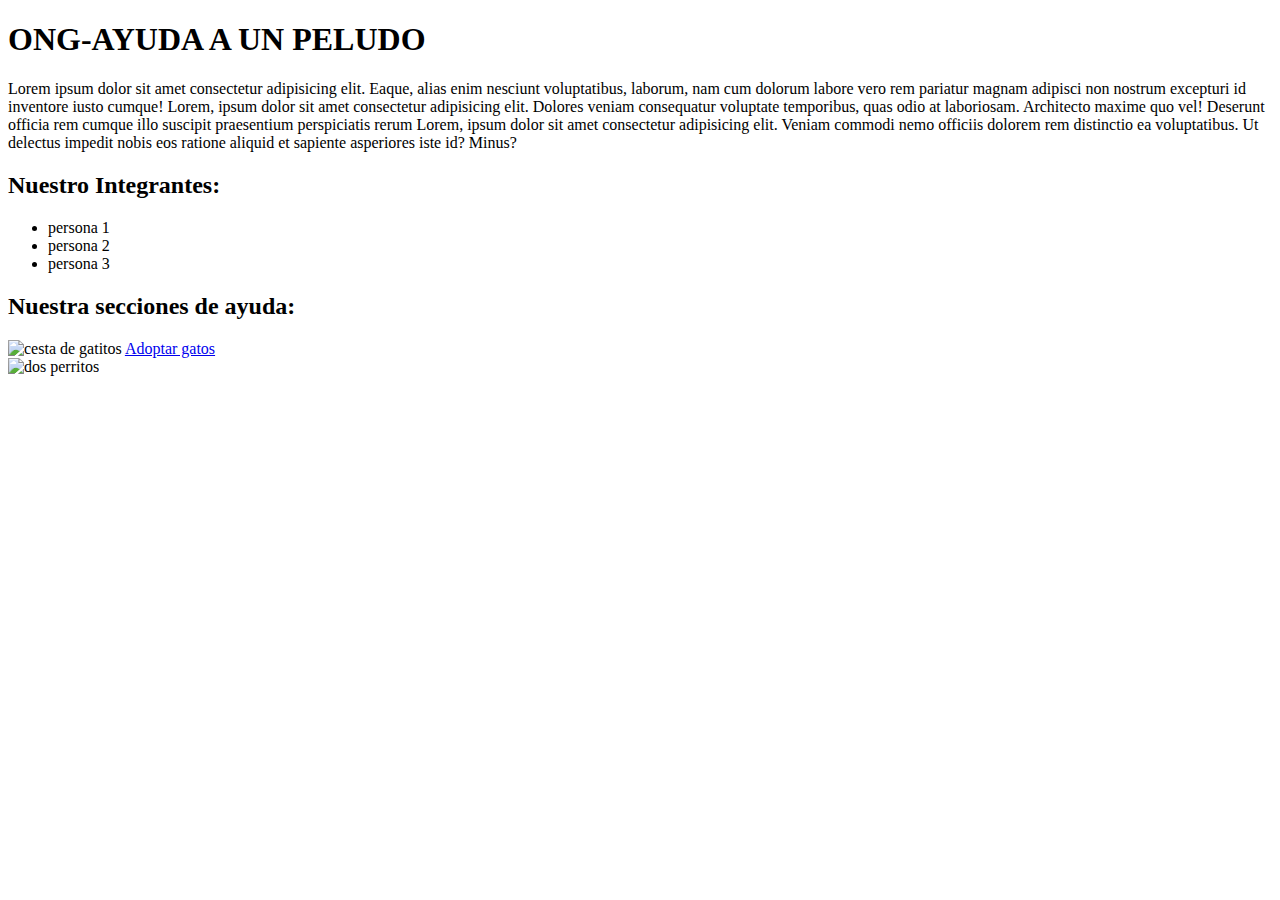
==== index.html @ c2c814fe "creando index" ====
<!DOCTYPE html>
<html lang="en">
<head>
    <meta charset="UTF-8">
    <meta name="viewport" content="width=device-width, initial-scale=1.0">
    <link rel="stylesheet" href="./assets/css/Style.css">
    <title>Prueba 1</title>
</head>
<body>
    
<header class="centrar"><h1>ONG-AYUDA A UN PELUDO</h1></header>

<div class="centrarlorem">
Lorem ipsum dolor sit amet consectetur adipisicing elit. Eaque, alias enim nesciunt voluptatibus, laborum, nam cum dolorum labore vero rem pariatur magnam adipisci non nostrum excepturi id inventore iusto cumque! Lorem, ipsum dolor sit amet consectetur adipisicing elit. Dolores veniam consequatur voluptate temporibus, quas odio at laboriosam. Architecto maxime quo vel! Deserunt officia rem cumque illo suscipit praesentium perspiciatis rerum Lorem, ipsum dolor sit amet consectetur adipisicing elit. Veniam commodi nemo officiis dolorem rem distinctio ea voluptatibus. Ut delectus impedit nobis eos ratione aliquid et sapiente asperiores iste id? Minus?
</div>

<div class="centrar">
    <h2>Nuestro Integrantes:</h2>
    
</div>
<ul>
    <li>persona 1</li>
    <li>persona 2</li>
    <li>persona 3</li>
</ul>


<div class="centrar">
    <h2>Nuestra secciones de ayuda:</h2>

</div>
<div class="row">

    <img class="gatitos-cesta" src="./assets/img/gatos-adopcion.webp" alt="cesta de gatitos"> <a href="gatos.html">Adoptar gatos</a>
    </div>
    <div class="row">
    <img class="perritos" src="./assets/img/perros-adopcion.webp" alt="dos perritos">
    </div>





</body>
</html>
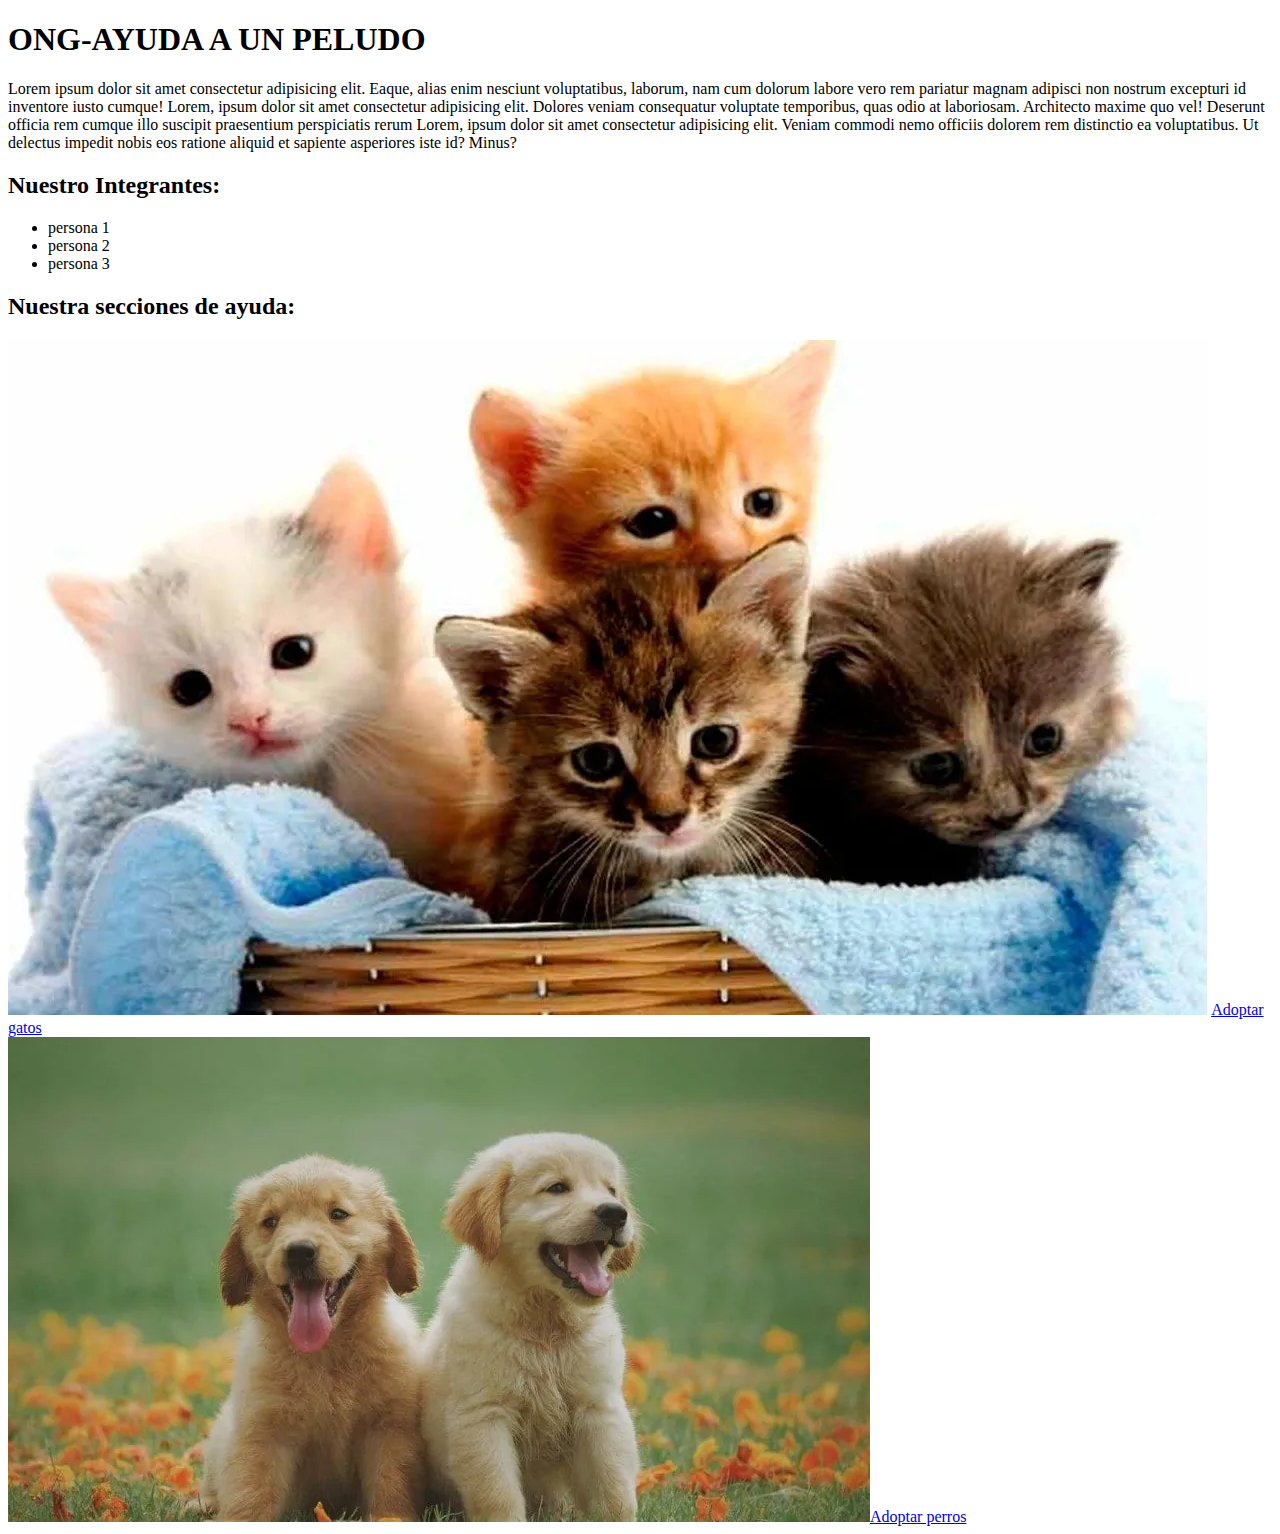
==== commit 866917fc: "adopciones term" ====
--- a/index.html
+++ b/index.html
@@ -34,7 +34,7 @@
     <img class="gatitos-cesta" src="./assets/img/gatos-adopcion.webp" alt="cesta de gatitos"> <a href="gatos.html">Adoptar gatos</a>
     </div>
     <div class="row">
-    <img class="perritos" src="./assets/img/perros-adopcion.webp" alt="dos perritos">
+    <img class="perritos" src="./assets/img/perros-adopcion.webp" alt="dos perritos"><a href="perros.html">Adoptar perros</a>
     </div>
 
 
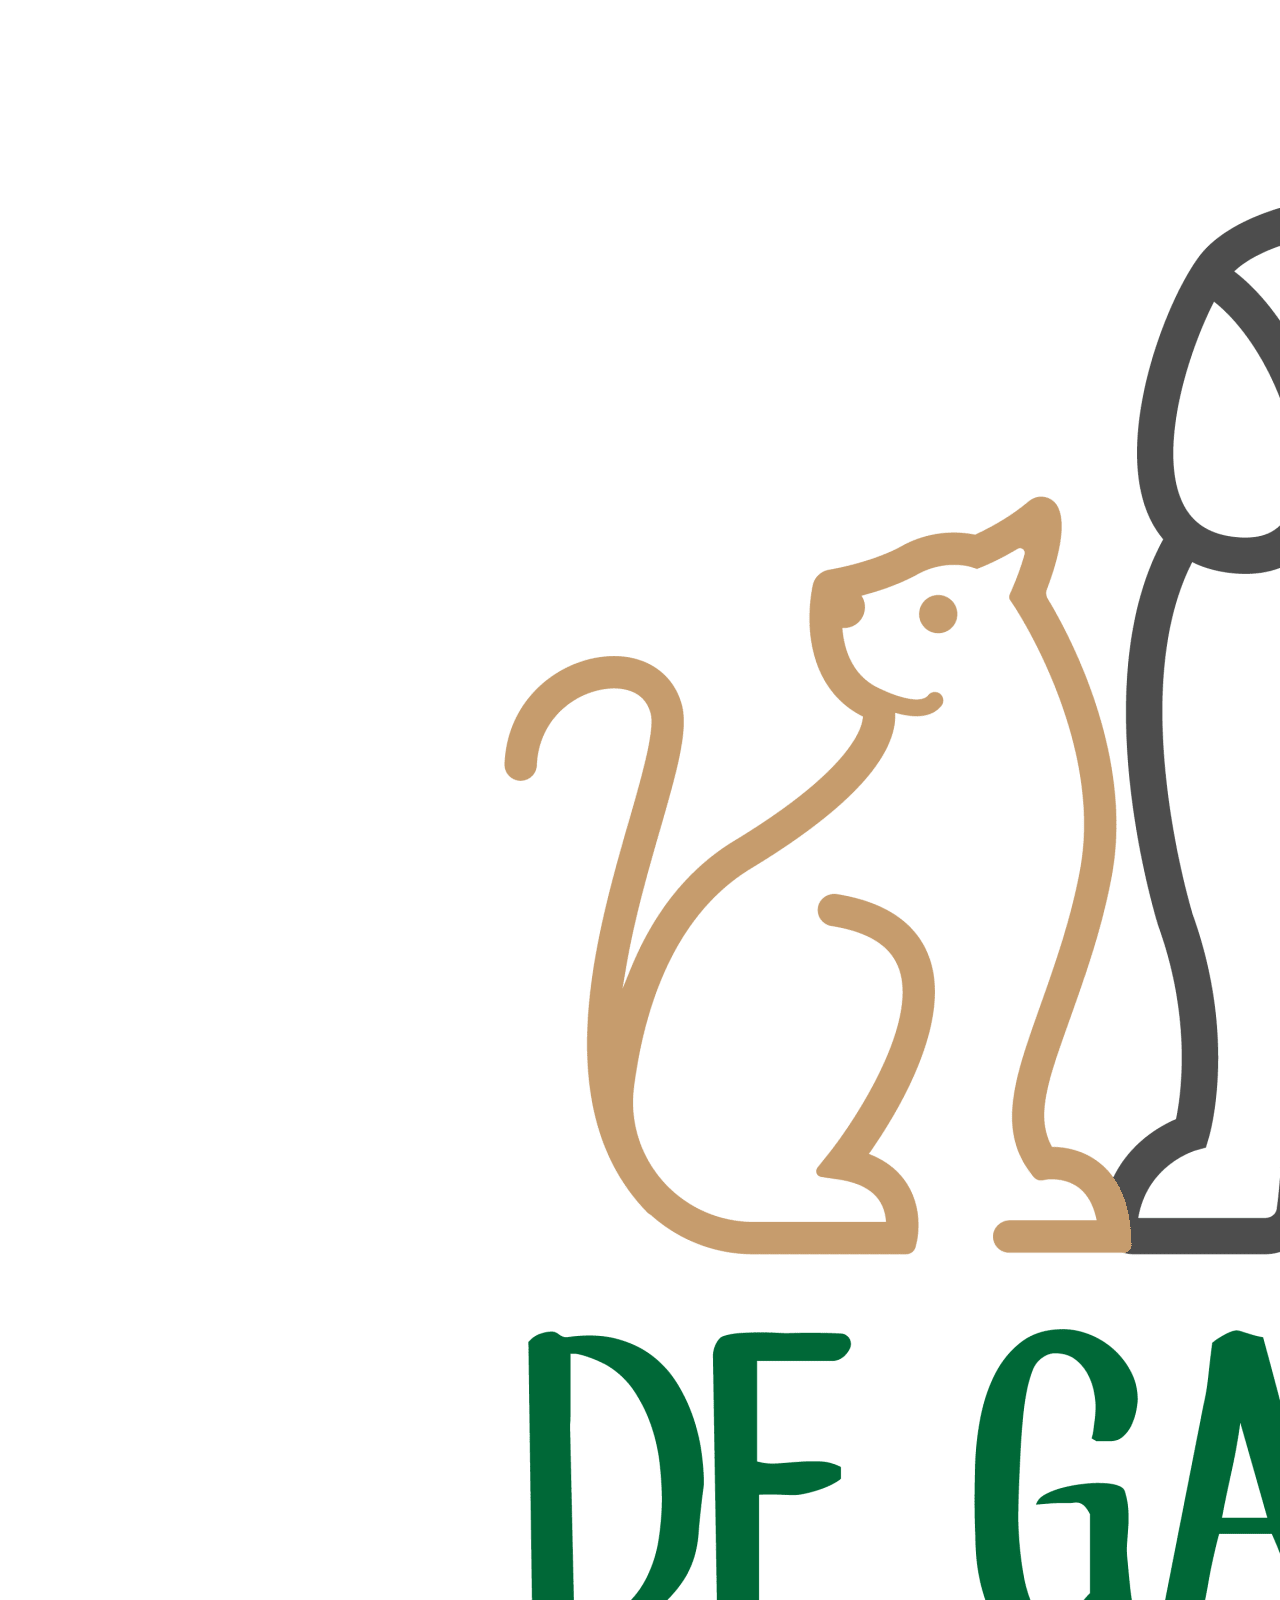
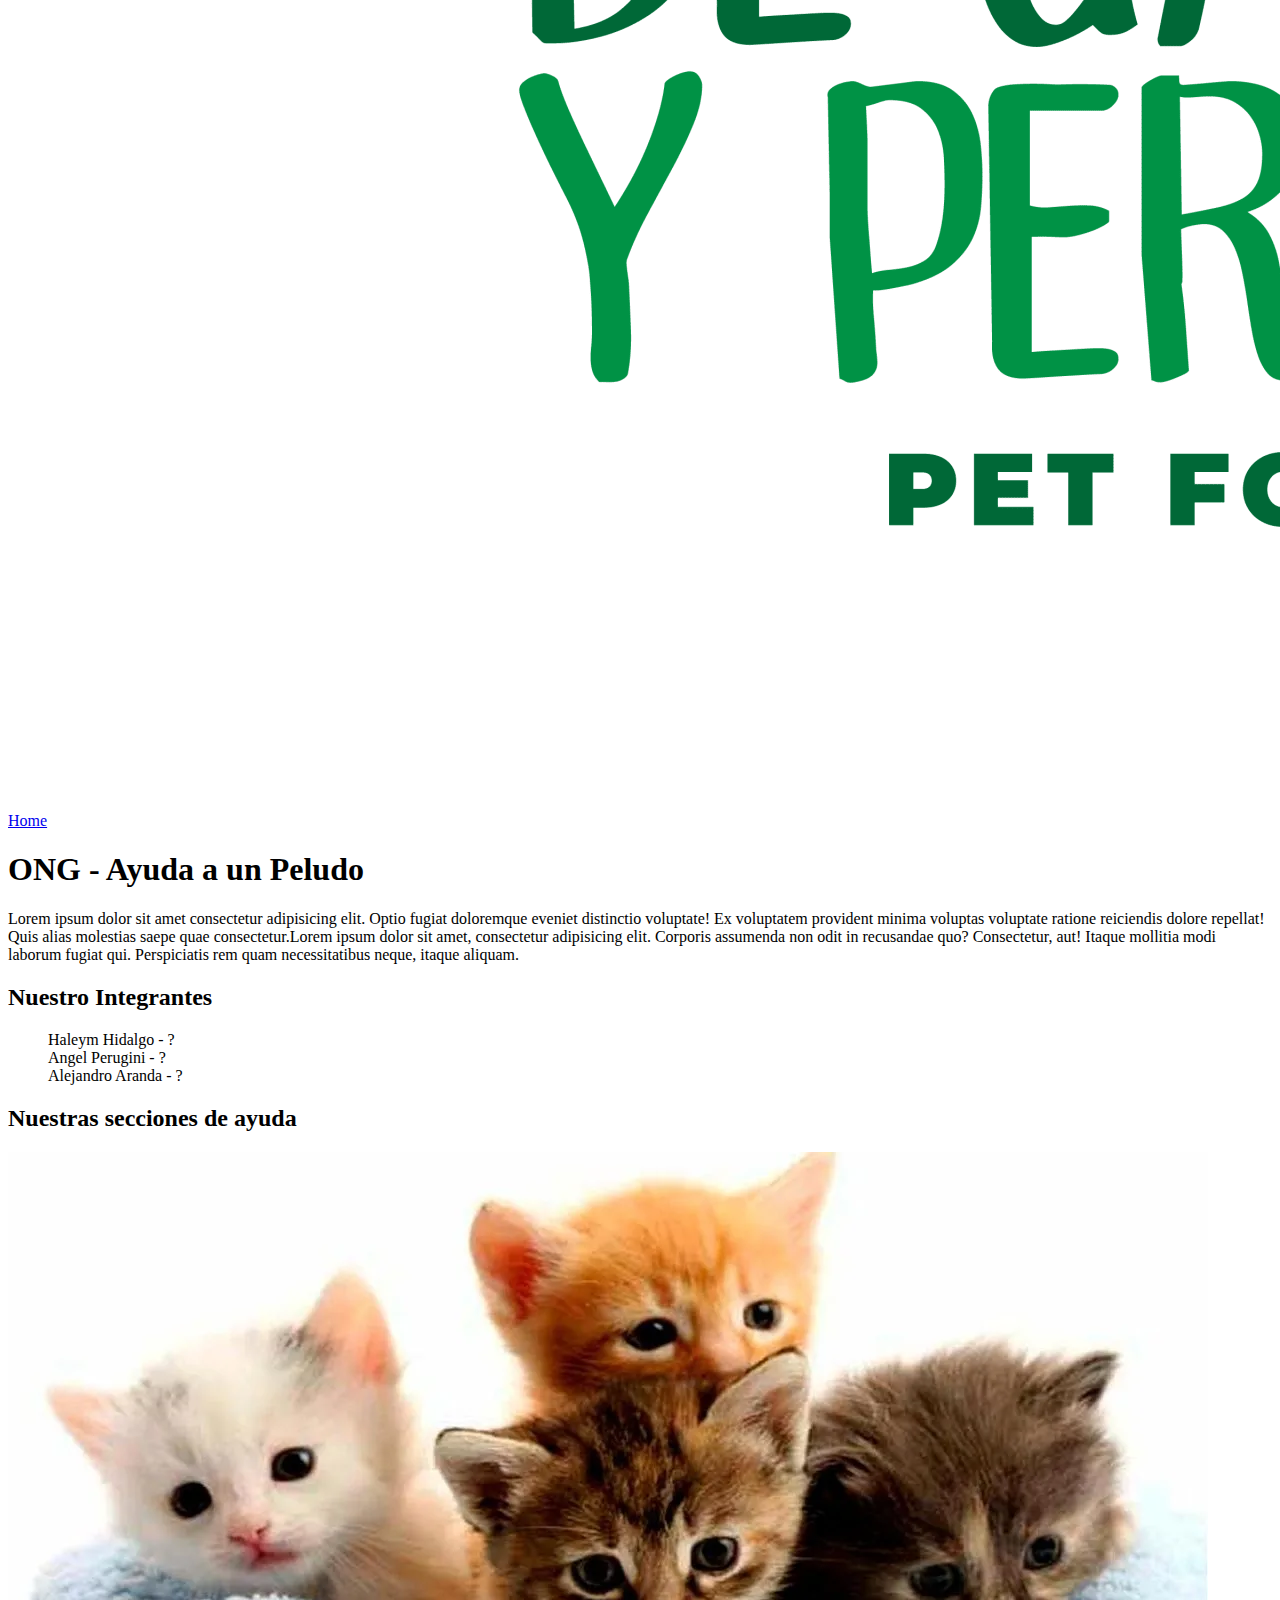
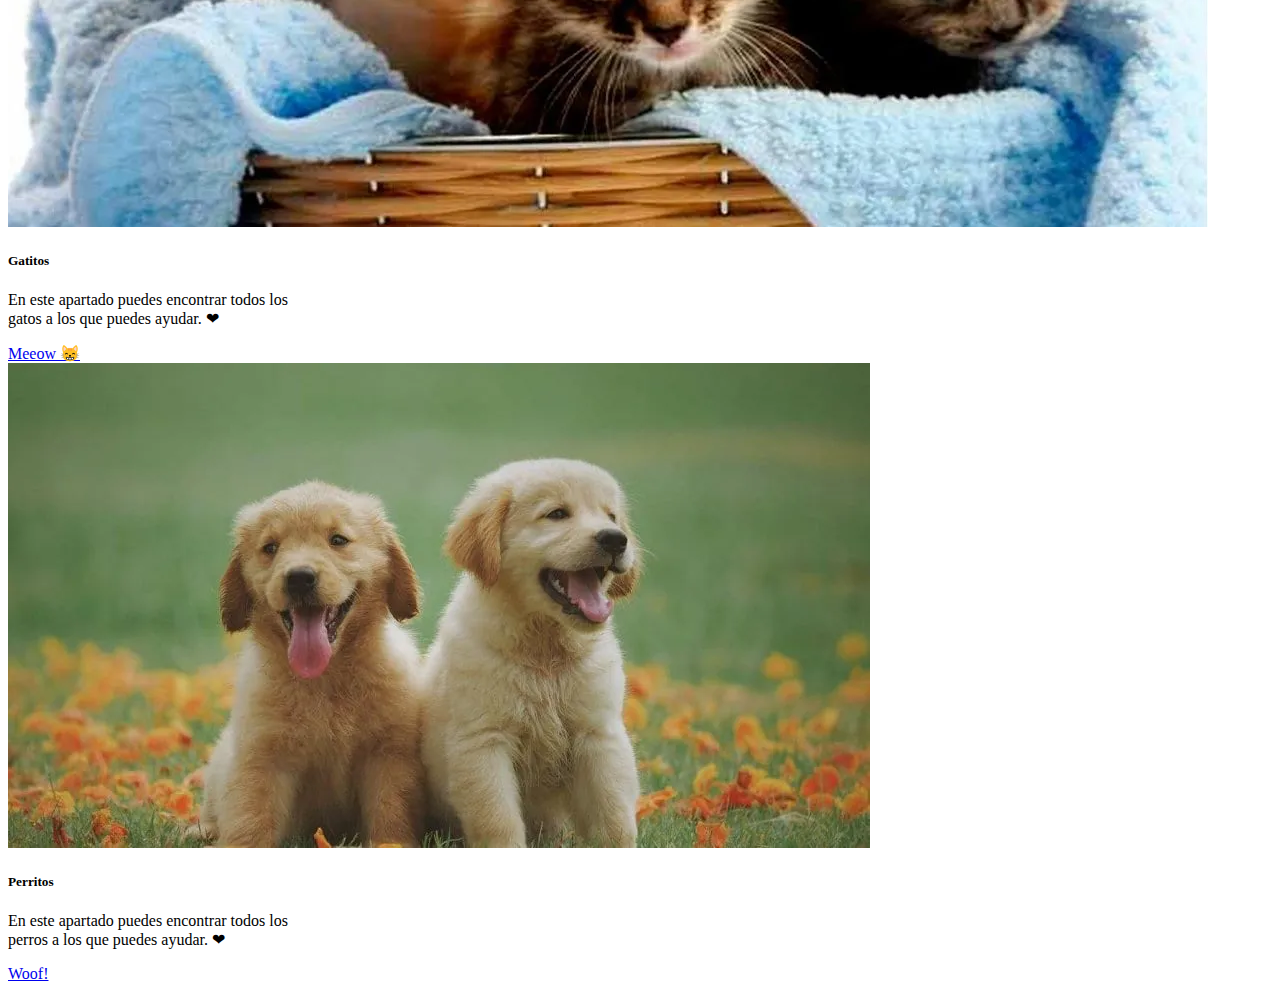
==== commit 372be27f: "Cambio estructura" ====
--- a/index.html
+++ b/index.html
@@ -3,43 +3,52 @@
 <head>
     <meta charset="UTF-8">
     <meta name="viewport" content="width=device-width, initial-scale=1.0">
-    <link rel="stylesheet" href="./assets/css/Style.css">
-    <title>Prueba 1</title>
+    <link rel="stylesheet" href="./assets/css/styles.css">
+    <title>Ayuda a un peludo</title>
 </head>
-<body>
+<body class="bg-dark">
+    <head>
+        <nav class="nav-style">
+            <img src="./assets/img/logo3.png" alt="logo">
+            <a href="./index.html" class="btn-home">Home</a>
+        </nav>
+    </head>
+    <main>
+        <article class="article-style">
+            <h1 class="titulo-h1">ONG - Ayuda a un Peludo</h1>
+            <p class="parrafo-style1">Lorem ipsum dolor sit amet consectetur adipisicing elit. Optio fugiat doloremque eveniet distinctio voluptate! Ex voluptatem provident minima voluptas voluptate ratione reiciendis dolore repellat! Quis alias molestias saepe quae consectetur.Lorem ipsum dolor sit amet, consectetur adipisicing elit. Corporis assumenda non odit in recusandae quo? Consectetur, aut! Itaque mollitia modi laborum fugiat qui. Perspiciatis rem quam necessitatibus neque, itaque aliquam.</p>
+        </article>
+        <article class="article-style">
+            <h2>Nuestro Integrantes</h2>
+            <ul style="list-style: none;">
+                <li>Haleym Hidalgo - ?</li>
+                <li>Angel Perugini - ?</li>
+                <li>Alejandro Aranda - ?</li>
+            </ul>
+        </article>
+        <article class="article-style">
+            <h2>Nuestras secciones de ayuda</h2>
+
+            <div class="cards-container">
+                <div class="card" style="width: 18rem;">
+                    <img src="./assets/img/grupo_gatos.jpg" class="card-img-top" alt="Grupo de Gatos">
+                    <div class="card-body">
+                        <h5 class="card-title">Gatitos</h5>
+                        <p class="card-text">En este apartado puedes encontrar todos los gatos a los que puedes ayudar. ❤</p>
+                        <a href="./gatos.html" class="btn btn-primary">Meeow 😸</a>
+                    </div>
+                    </div>
     
-<header class="centrar"><h1>ONG-AYUDA A UN PELUDO</h1></header>
-
-<div class="centrarlorem">
-Lorem ipsum dolor sit amet consectetur adipisicing elit. Eaque, alias enim nesciunt voluptatibus, laborum, nam cum dolorum labore vero rem pariatur magnam adipisci non nostrum excepturi id inventore iusto cumque! Lorem, ipsum dolor sit amet consectetur adipisicing elit. Dolores veniam consequatur voluptate temporibus, quas odio at laboriosam. Architecto maxime quo vel! Deserunt officia rem cumque illo suscipit praesentium perspiciatis rerum Lorem, ipsum dolor sit amet consectetur adipisicing elit. Veniam commodi nemo officiis dolorem rem distinctio ea voluptatibus. Ut delectus impedit nobis eos ratione aliquid et sapiente asperiores iste id? Minus?
-</div>
-
-<div class="centrar">
-    <h2>Nuestro Integrantes:</h2>
-    
-</div>
-<ul>
-    <li>persona 1</li>
-    <li>persona 2</li>
-    <li>persona 3</li>
-</ul>
-
-
-<div class="centrar">
-    <h2>Nuestra secciones de ayuda:</h2>
-
-</div>
-<div class="row">
-
-    <img class="gatitos-cesta" src="./assets/img/gatos-adopcion.webp" alt="cesta de gatitos"> <a href="gatos.html">Adoptar gatos</a>
-    </div>
-    <div class="row">
-    <img class="perritos" src="./assets/img/perros-adopcion.webp" alt="dos perritos"><a href="perros.html">Adoptar perros</a>
-    </div>
-
-
-
-
-
+                <div class="card" style="width: 18rem;">
+                    <img src="./assets/img/grupo_perros.jpg" class="card-img-top" alt="...">
+                    <div class="card-body">
+                        <h5 class="card-title">Perritos</h5>
+                        <p class="card-text">En este apartado puedes encontrar todos los perros a los que puedes ayudar. ❤</p>
+                        <a href="./perros.html" class="btn btn-primary">Woof!</a>
+                    </div>
+                </div>
+            </div>          
+        </article>
+    </main>
 </body>
 </html>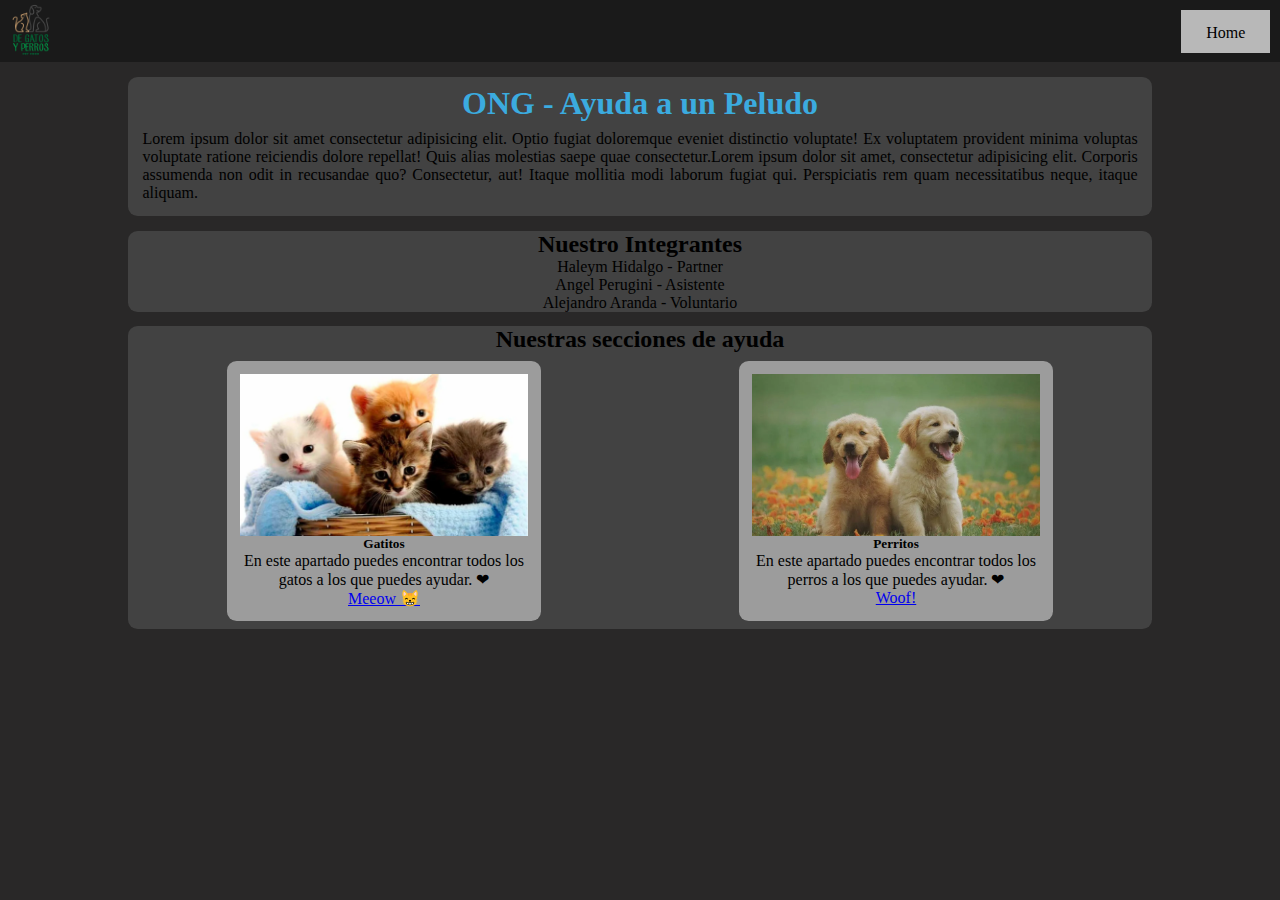
==== commit c39e09c3: "Style - Gatos" ====
--- a/index.html
+++ b/index.html
@@ -21,9 +21,9 @@
         <article class="article-style">
             <h2>Nuestro Integrantes</h2>
             <ul style="list-style: none;">
-                <li>Haleym Hidalgo - ?</li>
-                <li>Angel Perugini - ?</li>
-                <li>Alejandro Aranda - ?</li>
+                <li>Haleym Hidalgo - Partner</li>
+                <li>Angel Perugini - Asistente</li>
+                <li>Alejandro Aranda - Voluntario</li>
             </ul>
         </article>
         <article class="article-style">
@@ -37,7 +37,7 @@
                         <p class="card-text">En este apartado puedes encontrar todos los gatos a los que puedes ayudar. ❤</p>
                         <a href="./gatos.html" class="btn btn-primary">Meeow 😸</a>
                     </div>
-                    </div>
+                </div>
     
                 <div class="card" style="width: 18rem;">
                     <img src="./assets/img/grupo_perros.jpg" class="card-img-top" alt="...">
--- a/assets/css/styles.css
+++ b/assets/css/styles.css
@@ -0,0 +1,71 @@
+* {
+    padding: 0;
+    margin: 0;
+}
+
+article{
+    text-align: center;
+    margin: 0 10%;
+}
+
+.nav-style{
+    background-color: rgb(26, 26, 26);
+    height: 3.9rem;
+    display: flex;
+    justify-content: space-between;
+}
+
+.btn-home:link, .btn-home:visited{
+    background-color: rgb(184, 184, 184);
+    color: #000;
+    padding: 14px 25px;
+    text-align: center;
+    text-decoration: none;
+    display: inline-block;
+    margin: .6rem;
+}
+
+.bg-dark{
+    background-color: rgb(41, 40, 40);
+    color: black;
+    text-decoration: none;
+}
+
+.article-style{
+    background-color: rgb(66, 66, 66);
+    border-radius: .6rem;
+    margin-top: .9rem;
+}
+
+.card{
+    display: flex;
+    flex-direction: column;
+    background-color: rgb(156, 156, 156);
+    padding: .8rem;
+    border-radius: .6rem;
+    margin: .5rem;
+}
+
+.cards-container{
+    display: flex;
+    flex-direction: row;
+    justify-content: space-around;
+}
+
+.titulo-h1{
+    color: rgb(59, 171, 223);
+    padding: .5rem;
+}
+
+.parrafo-style1{
+    text-align: justify;
+    padding: 0 .9rem .9rem .9rem;
+}
+
+@media only screen and (max-width: 992px) {
+    .cards-container{
+        display: flex;
+        flex-direction: column;
+        align-items: center;
+    }
+}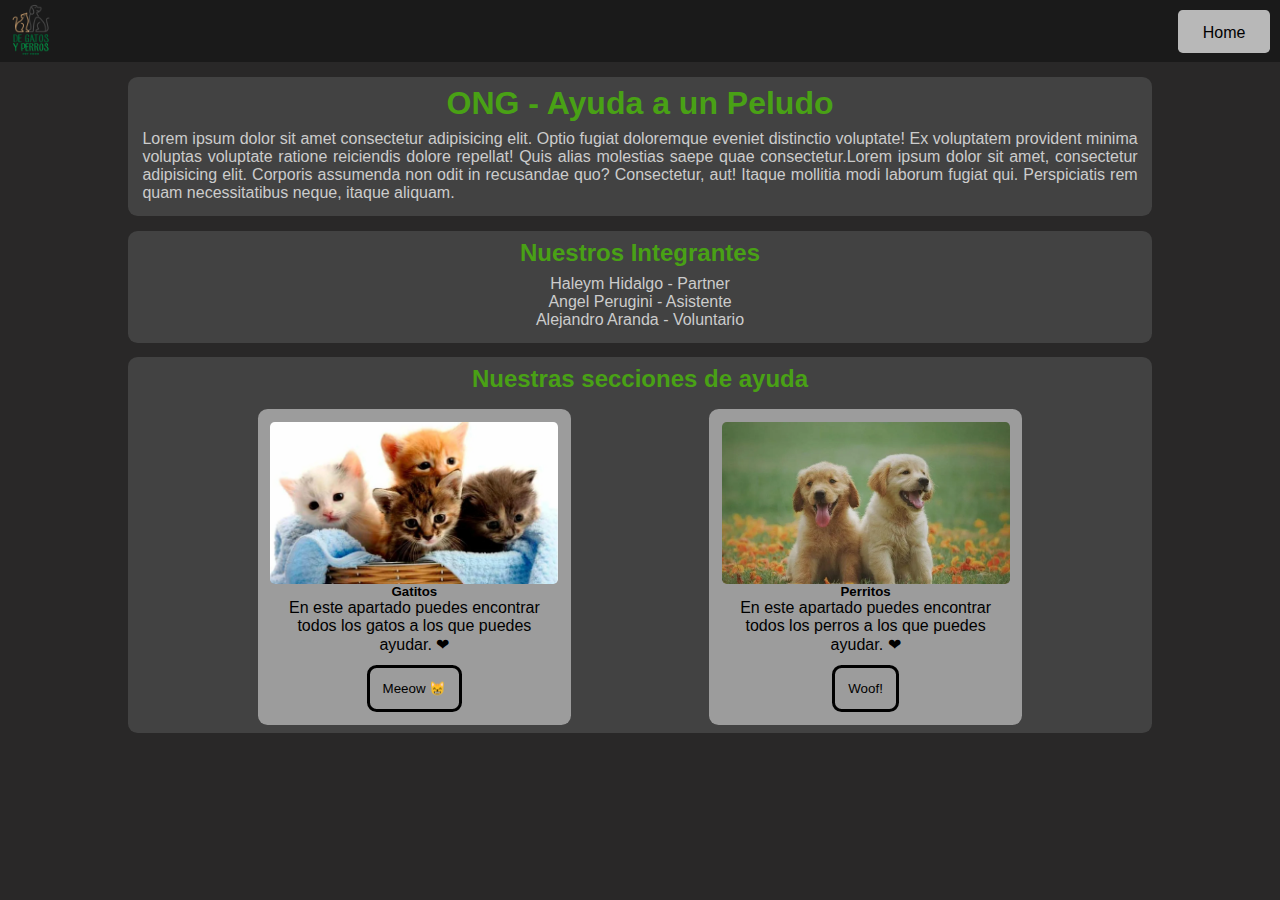
==== commit 0b3cd585: "Cats - Stylized" ====
--- a/index.html
+++ b/index.html
@@ -9,42 +9,42 @@
 <body class="bg-dark">
     <head>
         <nav class="nav-style">
-            <img src="./assets/img/logo3.png" alt="logo">
+            <img src="./assets/img/logo.png" alt="logo">
             <a href="./index.html" class="btn-home">Home</a>
         </nav>
     </head>
     <main>
         <article class="article-style">
-            <h1 class="titulo-h1">ONG - Ayuda a un Peludo</h1>
+            <h1 class="titulo">ONG - Ayuda a un Peludo</h1>
             <p class="parrafo-style1">Lorem ipsum dolor sit amet consectetur adipisicing elit. Optio fugiat doloremque eveniet distinctio voluptate! Ex voluptatem provident minima voluptas voluptate ratione reiciendis dolore repellat! Quis alias molestias saepe quae consectetur.Lorem ipsum dolor sit amet, consectetur adipisicing elit. Corporis assumenda non odit in recusandae quo? Consectetur, aut! Itaque mollitia modi laborum fugiat qui. Perspiciatis rem quam necessitatibus neque, itaque aliquam.</p>
         </article>
         <article class="article-style">
-            <h2>Nuestro Integrantes</h2>
-            <ul style="list-style: none;">
+            <h2 class="titulo">Nuestros Integrantes</h2>
+            <ul class="list-1">
                 <li>Haleym Hidalgo - Partner</li>
                 <li>Angel Perugini - Asistente</li>
                 <li>Alejandro Aranda - Voluntario</li>
             </ul>
         </article>
         <article class="article-style">
-            <h2>Nuestras secciones de ayuda</h2>
+            <h2 class="titulo">Nuestras secciones de ayuda</h2>
 
             <div class="cards-container">
                 <div class="card" style="width: 18rem;">
-                    <img src="./assets/img/grupo_gatos.jpg" class="card-img-top" alt="Grupo de Gatos">
+                    <img src="./assets/img/grupo_gatos.jpg" class="card-img" alt="Grupo de Gatos">
                     <div class="card-body">
                         <h5 class="card-title">Gatitos</h5>
                         <p class="card-text">En este apartado puedes encontrar todos los gatos a los que puedes ayudar. ❤</p>
-                        <a href="./gatos.html" class="btn btn-primary">Meeow 😸</a>
+                        <a href="./gatos.html"><button class="btn-card">Meeow 😸</button></a>
                     </div>
                 </div>
     
                 <div class="card" style="width: 18rem;">
-                    <img src="./assets/img/grupo_perros.jpg" class="card-img-top" alt="...">
+                    <img src="./assets/img/grupo_perros.jpg" class="card-img" alt="...">
                     <div class="card-body">
                         <h5 class="card-title">Perritos</h5>
                         <p class="card-text">En este apartado puedes encontrar todos los perros a los que puedes ayudar. ❤</p>
-                        <a href="./perros.html" class="btn btn-primary">Woof!</a>
+                        <a href="./perros.html"><button class="btn-card">Woof!</button></a>
                     </div>
                 </div>
             </div>          
--- a/assets/css/styles.css
+++ b/assets/css/styles.css
@@ -1,6 +1,7 @@
 * {
     padding: 0;
     margin: 0;
+    font-family: 'Trebuchet MS', sans-serif;
 }
 
 article{
@@ -23,6 +24,12 @@
     text-decoration: none;
     display: inline-block;
     margin: .6rem;
+    border-radius: .3rem;
+    transition: ease-in-out .3s;
+}
+
+.btn-home:hover{
+    color: rgb(255, 255, 255);
 }
 
 .bg-dark{
@@ -49,17 +56,58 @@
 .cards-container{
     display: flex;
     flex-direction: row;
-    justify-content: space-around;
+    justify-content: space-evenly;
 }
 
-.titulo-h1{
-    color: rgb(59, 171, 223);
+.titulo{
+    color: rgb(73, 161, 21);
     padding: .5rem;
 }
 
 .parrafo-style1{
     text-align: justify;
     padding: 0 .9rem .9rem .9rem;
+    color: rgb(204, 204, 204);
+}
+
+.card-body{
+    display: flex;
+    flex-direction: column;
+}
+
+.list-data-style{
+    list-style: none;
+    padding: .4rem;
+    margin-top: .5rem;
+    text-align: center;
+}
+
+.btn-card{
+    margin-top: .7rem;
+    padding: .8rem;
+    border-color: #000;
+    border-radius: .6rem;
+    border: .2rem;
+    border-style: solid;
+    background-color: rgba(0, 0, 0, 0);
+    color: black;
+}
+
+.btn-card:hover{
+    background-color: rgba(73, 53, 22, 0.247);
+    transition: ease-in-out .3s;
+    color: white;
+    cursor: pointer;
+}
+
+.card-img{
+    border-radius: .3rem;
+}
+
+.list-1{
+    list-style: none;
+    padding: 0 .9rem .9rem .9rem;
+    color: rgb(204, 204, 204);
 }
 
 @media only screen and (max-width: 992px) {
